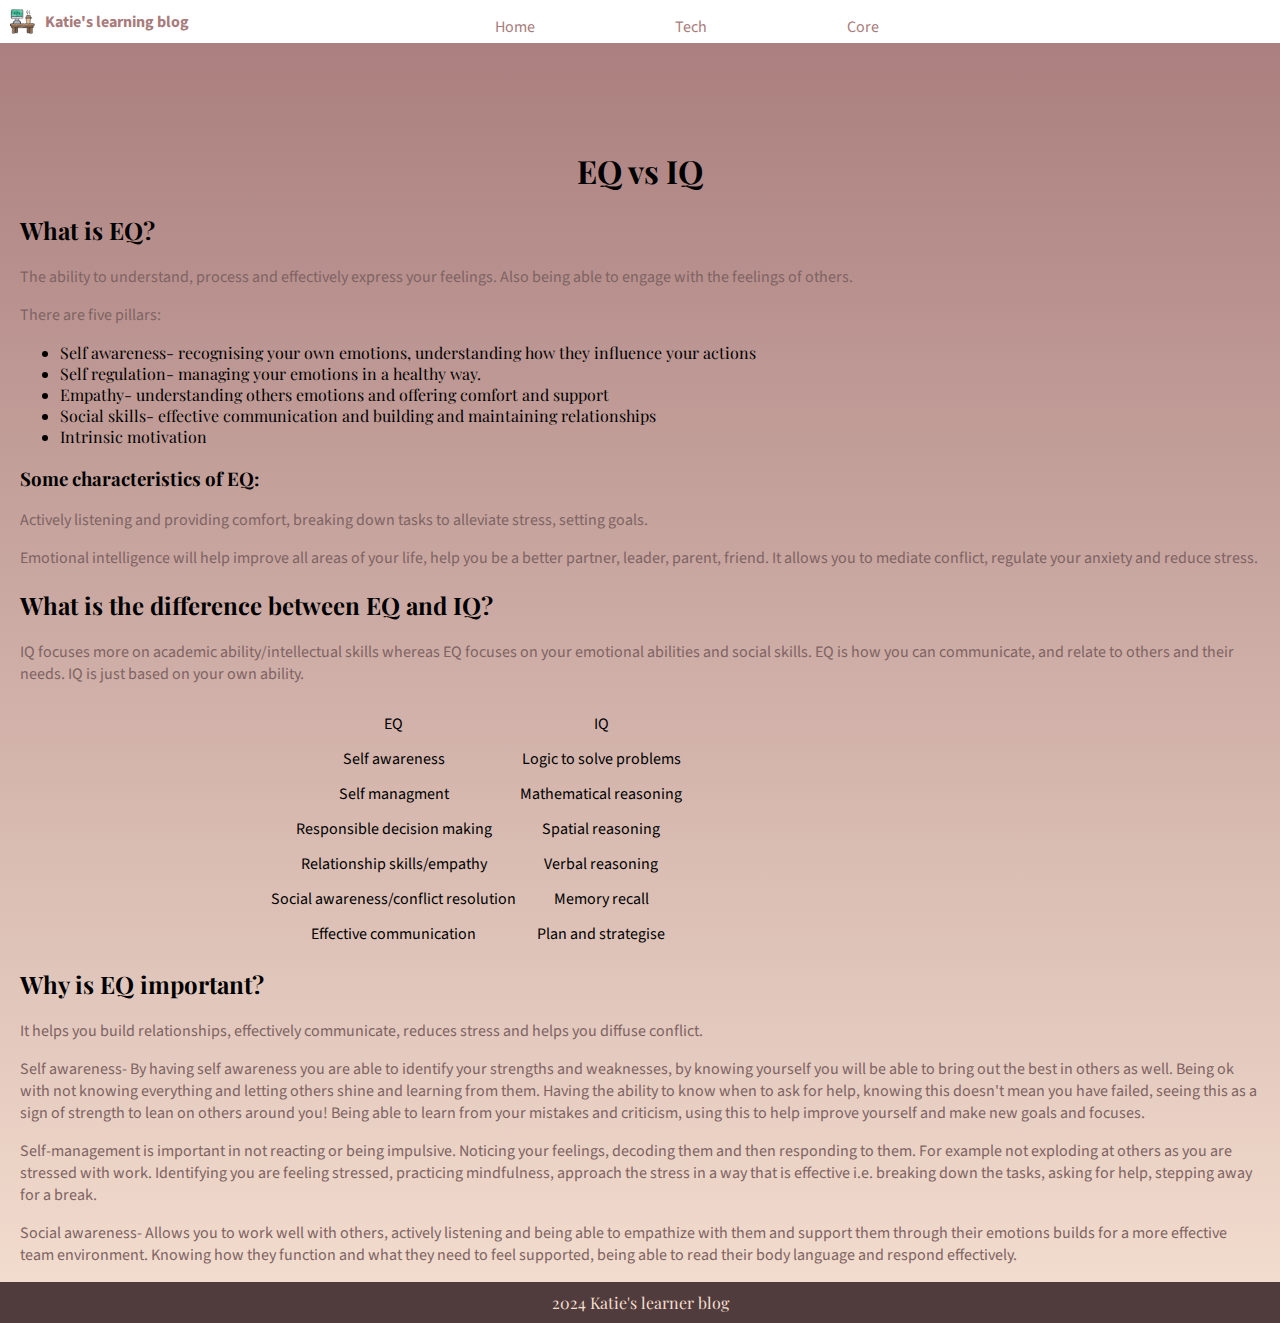
==== blog/emotional-intelligence.html @ 2c744a00 "Add javascript page link to pages" ====
<!DOCTYPE html>
<html lang="en">
  <head>
    <title>EQ vs IQ</title>
    <meta charset="UTF-8" />
    <meta name="viewport" content="width=device-width, initial-scale=1.0" />
    <link href="../styles/main.css" rel="stylesheet" type="text/css" />
    <link rel="preconnect" href="https://fonts.googleapis.com" />
    <link rel="preconnect" href="https://fonts.gstatic.com" crossorigin />
    <link
      href="https://fonts.googleapis.com/css2?family=Playfair+Display:ital,wght@1,500&family=Source+Sans+3&display=swap"
      rel="stylesheet"
    />
  </head>
  <body>
    <div class="wrapper">
      <header>
        <img
          src="../images/computer-desktop.png"
          alt="A desk with computer and coffee cup."
          id="header-img"
        />
        <h1>Katie's learning blog</h1>
        <nav>
          <div class="nav-container">
            <ul>
              <li><a href="../index.html">Home</a></li>
              <li>
                Tech
                <ul class="sub-nav">
                  <li>
                    <a href="html-css.html">Relative, Absolute and Fixed</a>
                  </li>
                  <li>
                    <a href="javascript-dom.html">JavaScript and DOM</a>
                  </li>
                </ul>
              </li>
              <li>
                Core
                <ul class="sub-nav">
                  <li>
                    <a href="identity-values.html">Idenitity and values</a>
                  </li>
                  <li>
                    <a href="te-houtaewa-template.html">Te-houtaewa</a>
                  </li>
                  <li>
                    <a href="learning-plan.html">Learning Plan</a>
                  </li>
                </ul>
              </li>
            </ul>
          </div>
        </nav>
      </header>
      <main>
        <h1>EQ vs IQ</h1>
        <h2>What is EQ?</h2>
        <p>The ability to understand, process and effectively express your feelings. Also being able to engage with the feelings of others. </p>
        <p>There are five pillars:</p>

          <ul>
          <li>Self awareness- recognising your own emotions, understanding how they influence your actions</li>
          <li>Self regulation- managing your emotions in a healthy way. </li>
          <li>Empathy- understanding others emotions and offering comfort and support</li>
          <li>Social skills- effective communication and building and maintaining relationships</li>
          <li>Intrinsic motivation</li>
        </ul>
         <h3> Some characteristics of EQ:</h3>
          
         <p> Actively listening and providing comfort, 
          breaking down tasks to alleviate stress, 
          setting goals. </p>
          
          <p>Emotional intelligence will help improve all areas of your life, help you be a better partner, leader, parent, friend. It allows you to mediate conflict, regulate your anxiety and reduce stress.</p>
        </p>
        <h2>What is the difference between EQ and IQ?</h2>

          <p>IQ focuses more on academic ability/intellectual skills whereas EQ focuses on your emotional abilities and social skills. EQ is how you can communicate, and relate to others and their needs. IQ is just based on your own ability. </p>
          <table class="eqtable"> 
            <tbody >
              <thead>
                <td>EQ</td>
                <td>IQ</td>
              </thead>
              <tr>
                <td>Self awareness</td>
                <td>Logic to solve problems</td>
              </tr>
              <tr>
                <td>Self managment </td>
                <td>Mathematical reasoning</td>
              </tr>
              <tr>
                <td>Responsible decision making</td>
                <td>Spatial reasoning</td>
              </tr>
              <tr>
                <td>Relationship skills/empathy</td>
                <td>Verbal reasoning</td>
              </tr>
              <tr>
                <td>Social awareness/conflict resolution</td>
                <td>Memory recall</td>
              </tr>
              <tr>
                <td>Effective communication</td>
                <td>Plan and strategise</td>
              </tr>
            </tbody>
          </table>
          <h2>Why is EQ important?</h2>

<p>It helps you build relationships, effectively communicate, reduces stress and helps you diffuse conflict. 

<p>  Self awareness-
By having self awareness you are able to identify your strengths and weaknesses, by knowing yourself you will be able to bring out the best in others as well. Being ok with not knowing everything and letting others shine and learning from them. Having the ability to know when to ask for help, knowing this doesn't mean you have failed, seeing this as a sign of strength to lean on others around you!
Being able to learn from your mistakes and criticism, using this to help improve yourself and make new goals and focuses. </p>




<p>Self-management is important in not reacting or being impulsive. Noticing your feelings, decoding them and then responding to them. For example not exploding at others as you are stressed with work. Identifying you are feeling stressed, practicing mindfulness, approach the stress in a way that is effective i.e. breaking down the tasks, asking for help, stepping away for a break. </p>


<p>Social awareness-
Allows you to work well with others, actively listening and being able to empathize with them and support them through their emotions builds for a more effective team environment. Knowing how they function and what they need to feel supported, being able to read their body language and respond effectively. </p>


          
      </main>
      <footer>2024 Katie's learner blog</footer>
    </div>
  </body>
</html>
---- styles/main.css ----
/* font-family: 'Playfair Display', serif;
font-family: 'Source Sans 3', sans-serif; 
*/

html,
body {
  font-family: 'Playfair Display', serif;
  height: 100%;
  margin: 0;
  padding: 0;
}

.wrapper {
  display: flex;
  flex-direction: column;
  min-height: 100vh;
  background: linear-gradient(#a87c7c, #f4dfd0);
  background-repeat: no-repeat;
}

main {
  margin: 0;
  padding-top: 10%;
  padding-bottom: 0;
  padding-left: 20px;
  padding-right: 20px;
  flex: 1;
}

p {
  font-family: 'Source Sans 3', sans-serif;
  color: #7e6363;
}
h1 {
  text-align: center;
}

header {
  margin: 0;
  padding: 0;
  display: flex;
  flex-wrap: wrap;
  flex-shrink: 0;
  justify-content: flex-start;
  align-items: center;
  /*background-color: 503C3C;*/
  background-color: white;
  z-index: 999;
  position: fixed;
  width: 100%;
}
#header-img {
  width: 25px;
  height: 25px;
  padding-right: 10px;
  padding-left: 10px;
}

header h1 {
  font-size: 1rem;
  color: #a87c7c;
  font-family: 'Source Sans 3', sans-serif;
  padding-right: 20%;
}

/* Resetting default list styles */
nav ul {
  margin: 0;
  padding: 0;
  list-style: none;
}

nav li {
  margin-right: 40px;
  font-family: 'Source Sans 3', sans-serif;
  float: left;
  position: relative; /* Important for positioning the sub-menu */
  cursor: pointer;
  color: #a87c7c;
}

nav li:hover {
  color: #503c3c;
}
.nav-container ul li {
  padding-left: 50px;
  padding-right: 50px;
  padding-top: 10px;
}
.nav-container ul li a {
  padding: 0;
}
nav a {
  color: #a87c7c;
  text-decoration: none;
  display: block; /* Ensure the whole area is clickable */
  padding: 10px; /* Add padding for better click area */
  background-color: white;
  width: 100%;
  box-sizing: border-box;
  white-space: nowrap;
}

nav a:hover {
  color: #503c3c;
}

/* Styling for the sub-navigation- li items */
.sub-nav {
  position: absolute;
  top: 100%; /* Position below the main navigation item */
  left: 0;
  background-color: white;

  height: auto;
  display: none; /* Hide the li */
}

/* how to make it show */
nav li:hover .sub-nav {
  display: block;
  opacity: 1;
}
.sub-nav li {
  display: block;
  width: 300px;
  position: relative;
  text-align: center;
  padding: 10px;
  background-color: white;
  box-sizing: border-box;
}

.date {
  text-align: center;
  color: #f4dfd0;
}
#intro-name {
  font-size: 4rem;
}

.main-intro-container {
  /*color: #7e6363;*/
  color: EDDBC7;
  text-align: center;
  margin: 0;
  padding: 0;
}
.main-intro-container h1 {
  margin-top: 0;
  padding-top: 16px;
}

.main-intro-container img {
  width: 200px;
  height: auto;
  padding-bottom: 20px;
}
.main-intro-container p {
  padding: 10px;
  font-size: 2rem;
}

.main-end-container {
  text-align: center;
  padding: 20px;
}
.main-end-container p {
  margin-bottom: 0;
}
.research-h2 {
  text-align: center;
}
#relative-1 {
  width: 200px;
  height: 100px;
  background-color: #503c3c;
}
#relative-2 {
  position: relative;
  top: 30px;
  left: 100px;

  width: 200px;
  height: 100px;
  background-color: #503c3c;
}
.relative {
  margin-top: 50px;
}
.relative img {
  position: relative;
  left: 100px;
}
.absolute h2 {
  margin-top: 50px;
}
#absolute-1 {
  width: 200px;
  height: 100px;
  background-color: #503c3c;
}
.relative-div {
  position: relative;
  height: 200px;
  width: 100%;
  border-color: #503c3c;
  border-width: 5px;
  border-style: solid;
}

#absolute-2 {
  width: 200px;
  height: 100px;
  background-color: #503c3c;
  position: absolute;
  right: 100px;
  bottom: 25px;
}

#fixed {
  width: 200px;
  height: 100px;
}
#fixed img {
  position: fixed;
  right: 50px;
  top: 50px;
  width: 50px;
  height: 50px;
}

.eqtable {
  font-family: 'Source Sans 3', sans-serif;
  text-align: center;
  margin-left: 20%;
  margin-right: 20%;
}
.eqtable td {
  padding-top: 10px;
}
footer {
  background-color: #503c3c;
  padding: 10px;
  color: #f4dfd0;
  text-align: center;
}
@media screen and (max-width: 600px) {
  main {
    margin-top: 100px;
  }
  #fixed img {
    top: 150px;
    right: 0px;
  }
}
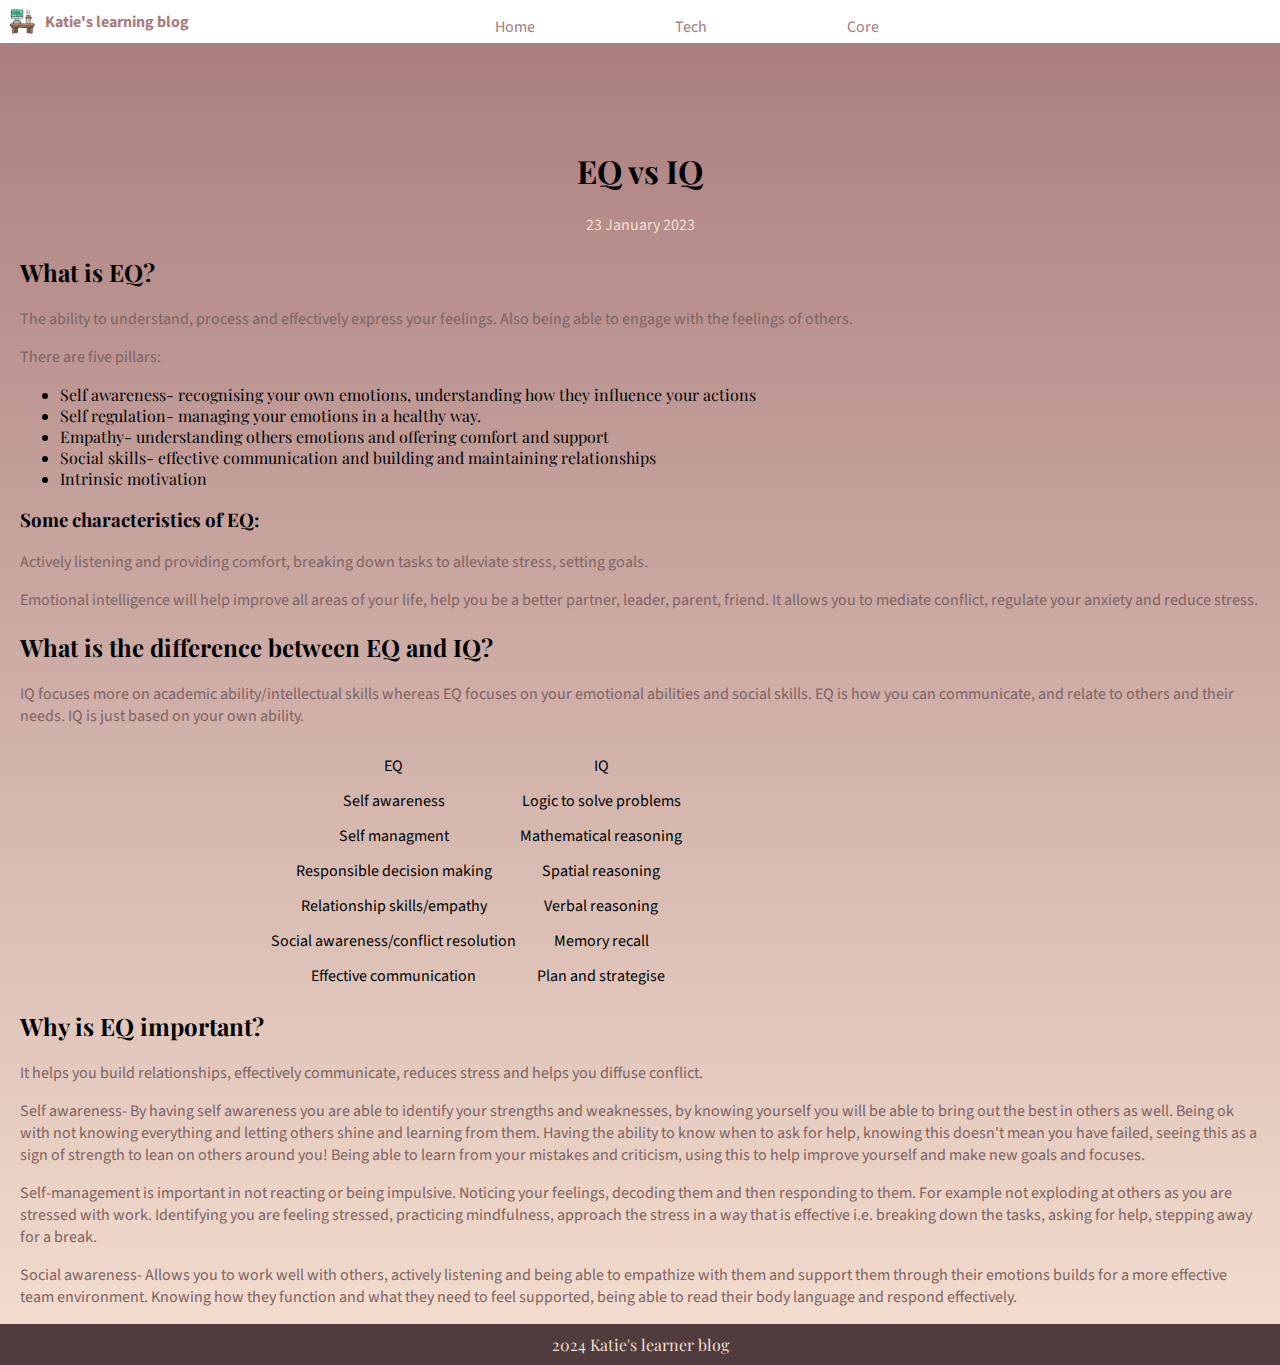
==== commit a3f27345: "add date p" ====
--- a/blog/emotional-intelligence.html
+++ b/blog/emotional-intelligence.html
@@ -56,6 +56,7 @@
       </header>
       <main>
         <h1>EQ vs IQ</h1>
+        <p class="date">23 January 2023</p>
         <h2>What is EQ?</h2>
         <p>The ability to understand, process and effectively express your feelings. Also being able to engage with the feelings of others. </p>
         <p>There are five pillars:</p>
--- a/styles/main.css
+++ b/styles/main.css
@@ -239,11 +239,46 @@
 .eqtable td {
   padding-top: 10px;
 }
+
+#controlFlow {
+  font-family: 'Source Sans 3', sans-serif;
+}
 footer {
   background-color: #503c3c;
   padding: 10px;
   color: #f4dfd0;
   text-align: center;
+}
+#girl {
+  display: flex;
+  justify-content: center;
+}
+#girl img {
+  width: 150px;
+  height: 300px;
+  border-radius: 20%;
+  border-color: black;
+  border-style: solid;
+}
+#girl figcaption {
+  text-align: center;
+}
+#sandwich {
+  text-align: center;
+}
+#sandwich img {
+  width: 200px;
+}
+figcaption {
+  font-family: 'Source Sans 3', sans-serif;
+  font-size: 12px;
+}
+#domStructure {
+  text-align: center;
+}
+#domStructure img {
+  border-radius: 20%;
+  border-style: solid;
 }
 @media screen and (max-width: 600px) {
   main {
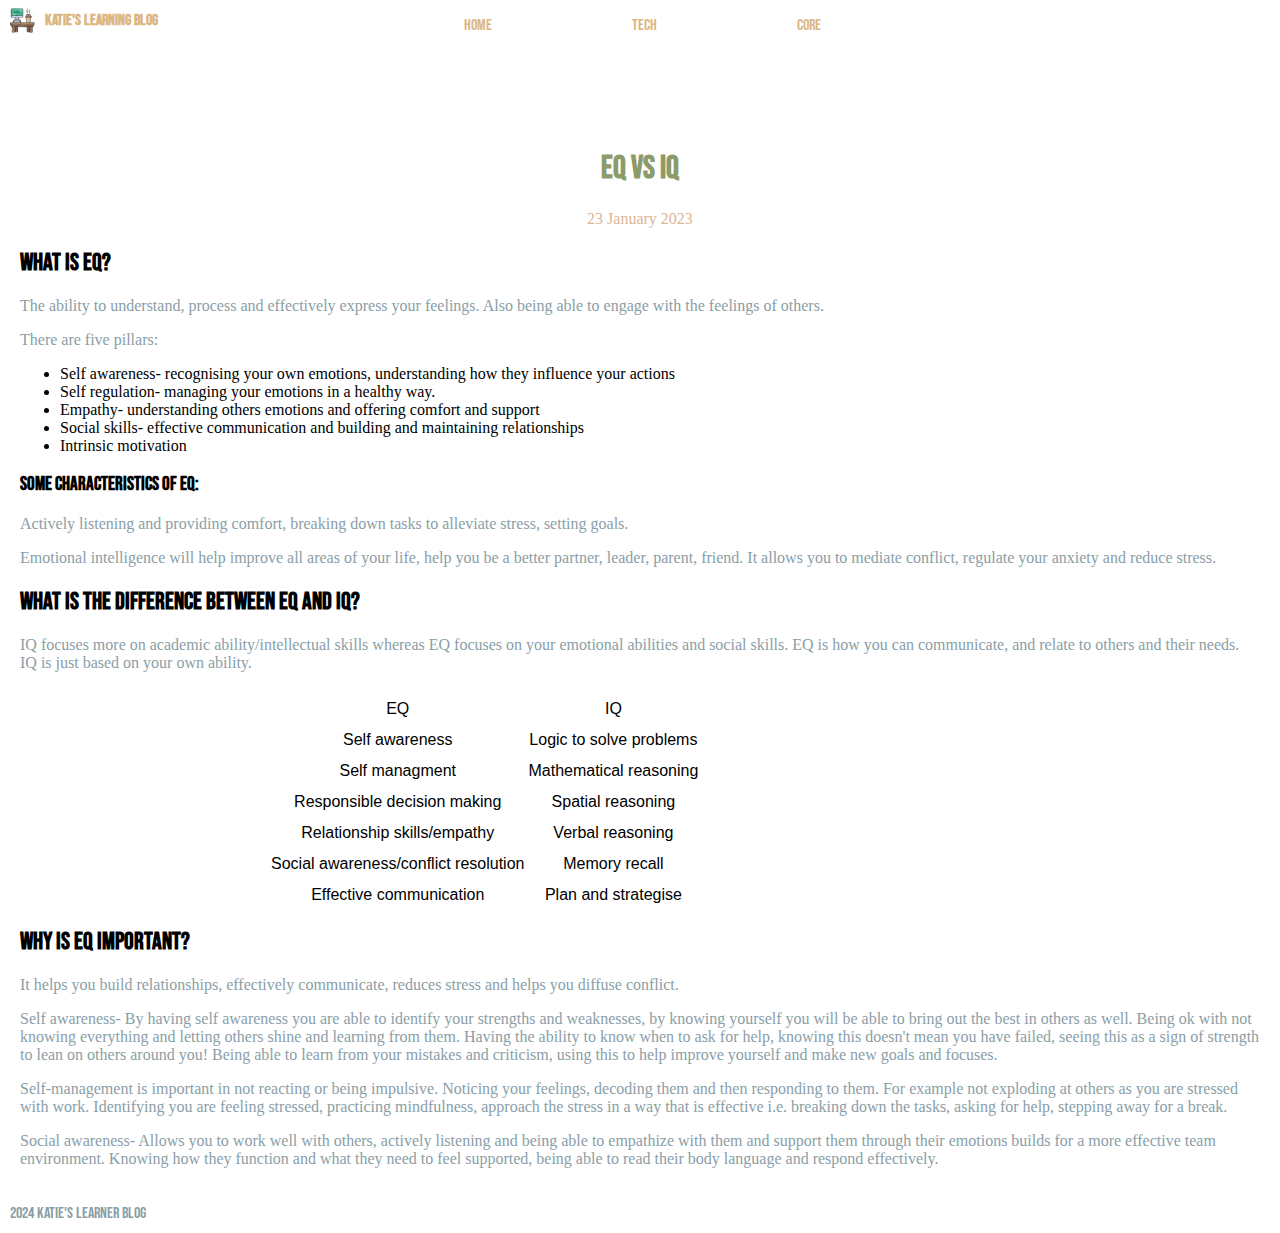
==== commit ce4baf2e: "update font links" ====
--- a/blog/emotional-intelligence.html
+++ b/blog/emotional-intelligence.html
@@ -8,7 +8,7 @@
     <link rel="preconnect" href="https://fonts.googleapis.com" />
     <link rel="preconnect" href="https://fonts.gstatic.com" crossorigin />
     <link
-      href="https://fonts.googleapis.com/css2?family=Playfair+Display:ital,wght@1,500&family=Source+Sans+3&display=swap"
+      href="https://fonts.googleapis.com/css2?family=Bebas+Neue&family=Old+Standard+TT&display=swap"
       rel="stylesheet"
     />
   </head>
--- a/styles/main.css
+++ b/styles/main.css
@@ -1,10 +1,10 @@
-/* font-family: 'Playfair Display', serif;
-font-family: 'Source Sans 3', sans-serif; 
+/* font-family: 'Bebas Neue', sans-serif;
+font-family: 'Old Standard TT', serif;
 */
 
 html,
 body {
-  font-family: 'Playfair Display', serif;
+  font-family: 'Bebas Neue', sans-serif;
   height: 100%;
   margin: 0;
   padding: 0;
@@ -14,8 +14,7 @@
   display: flex;
   flex-direction: column;
   min-height: 100vh;
-  background: linear-gradient(#a87c7c, #f4dfd0);
-  background-repeat: no-repeat;
+  background-color: #E8DFEO;
 }
 
 main {
@@ -28,11 +27,16 @@
 }
 
 p {
-  font-family: 'Source Sans 3', sans-serif;
-  color: #7e6363;
+  font-family: 'Old Standard TT', serif;
+  color: #8a9ea7;
+}
+
+li {
+  font-family: 'Old Standard TT', serif;
 }
 h1 {
   text-align: center;
+  color: #8d9b6a;
 }
 
 header {
@@ -58,8 +62,8 @@
 
 header h1 {
   font-size: 1rem;
-  color: #a87c7c;
-  font-family: 'Source Sans 3', sans-serif;
+  color: #dab682;
+  font-family: 'Bebas Neue', sans-serif;
   padding-right: 20%;
 }
 
@@ -72,11 +76,11 @@
 
 nav li {
   margin-right: 40px;
-  font-family: 'Source Sans 3', sans-serif;
+  font-family: 'Bebas Neue', sans-serif;
   float: left;
   position: relative; /* Important for positioning the sub-menu */
   cursor: pointer;
-  color: #a87c7c;
+  color: #dab682;
 }
 
 nav li:hover {
@@ -91,7 +95,7 @@
   padding: 0;
 }
 nav a {
-  color: #a87c7c;
+  color: #dab682;
   text-decoration: none;
   display: block; /* Ensure the whole area is clickable */
   padding: 10px; /* Add padding for better click area */
@@ -133,7 +137,7 @@
 
 .date {
   text-align: center;
-  color: #f4dfd0;
+  color: #dab692;
 }
 #intro-name {
   font-size: 4rem;
@@ -141,7 +145,7 @@
 
 .main-intro-container {
   /*color: #7e6363;*/
-  color: EDDBC7;
+  color: #7a77b9;
   text-align: center;
   margin: 0;
   padding: 0;
@@ -158,7 +162,6 @@
 }
 .main-intro-container p {
   padding: 10px;
-  font-size: 2rem;
 }
 
 .main-end-container {
@@ -167,6 +170,7 @@
 }
 .main-end-container p {
   margin-bottom: 0;
+  color: #8a9ea7;
 }
 .research-h2 {
   text-align: center;
@@ -243,18 +247,24 @@
 #controlFlow {
   font-family: 'Source Sans 3', sans-serif;
 }
+#controlFlow li {
+  list-style: none;
+  padding-top: 2%;
+  color: #7e6363;
+}
 footer {
-  background-color: #503c3c;
   padding: 10px;
-  color: #f4dfd0;
-  text-align: center;
+  margin-top: 10px;
+  color: #8a9ea7;
+  text-align: left;
 }
 #girl {
   display: flex;
   justify-content: center;
+  flex-wrap: wrap;
 }
 #girl img {
-  width: 150px;
+  width: 100%;
   height: 300px;
   border-radius: 20%;
   border-color: black;
@@ -279,6 +289,10 @@
 #domStructure img {
   border-radius: 20%;
   border-style: solid;
+}
+
+.centerPage {
+  text-align: center;
 }
 @media screen and (max-width: 600px) {
   main {
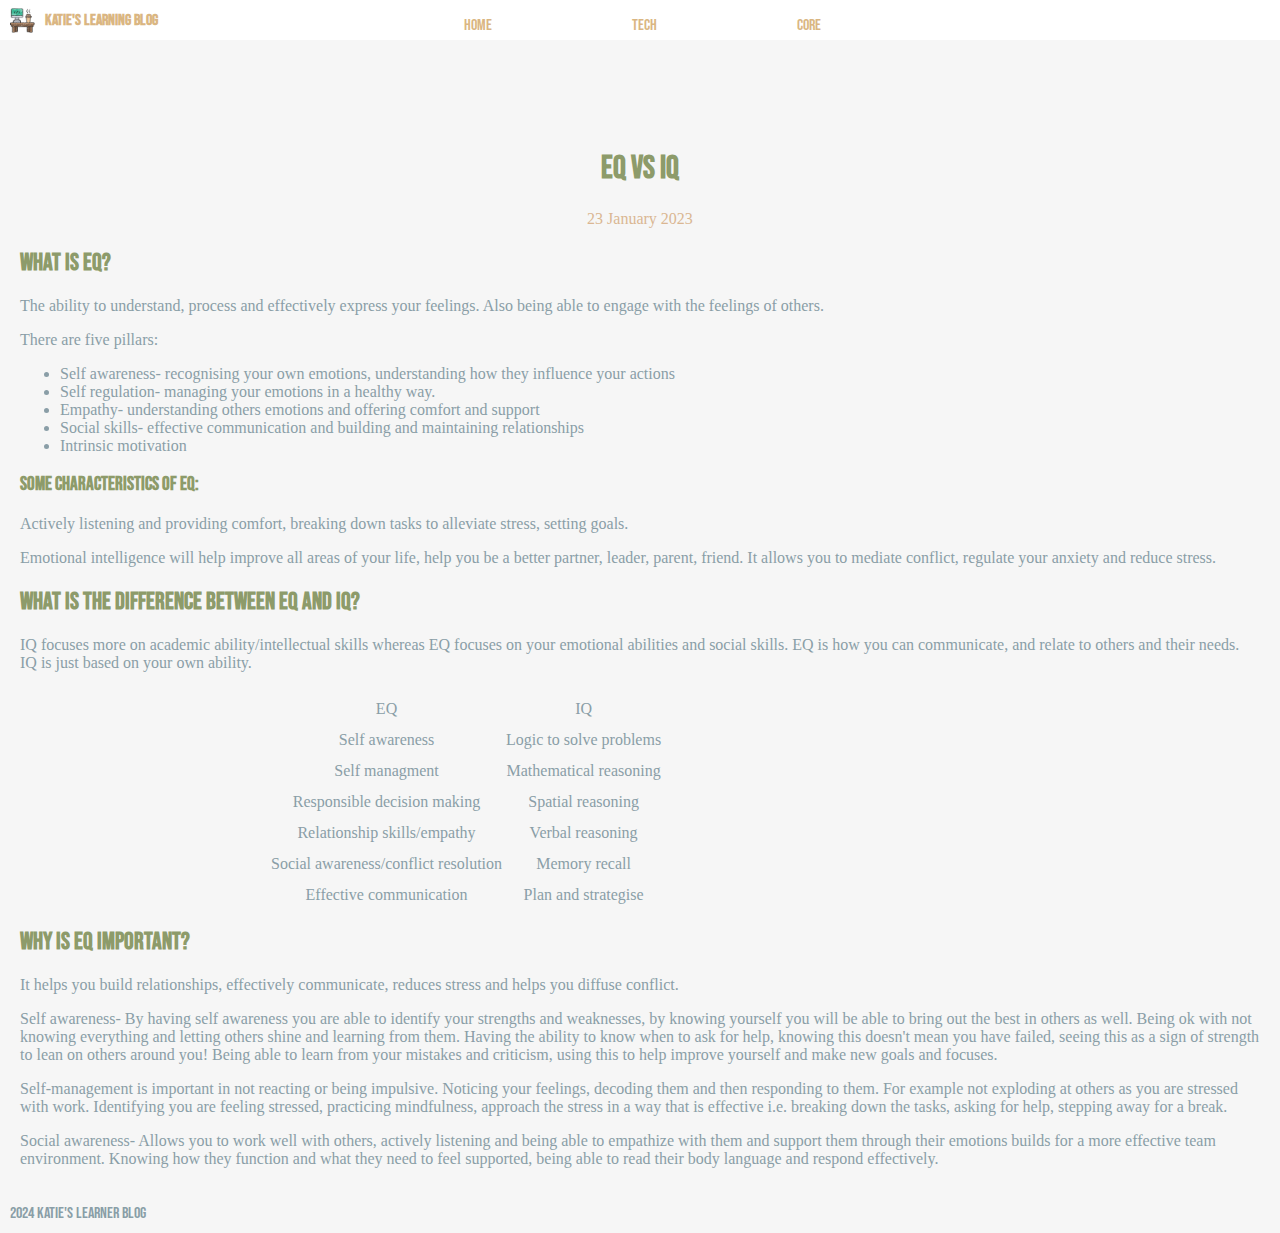
==== commit de3e3a41: "add link to nav bar" ====
--- a/blog/emotional-intelligence.html
+++ b/blog/emotional-intelligence.html
@@ -47,6 +47,9 @@
                   </li>
                   <li>
                     <a href="learning-plan.html">Learning Plan</a>
+                  </li>
+                  <li>
+                    <a href="neuroplasticity.html">Neuroplasticity and Growth Mindset</a>
                   </li>
                 </ul>
               </li>
--- a/styles/main.css
+++ b/styles/main.css
@@ -14,7 +14,7 @@
   display: flex;
   flex-direction: column;
   min-height: 100vh;
-  background-color: #E8DFEO;
+  background-color: #f6f6f6;
 }
 
 main {
@@ -33,9 +33,19 @@
 
 li {
   font-family: 'Old Standard TT', serif;
+  color: #8a9ea7;
 }
 h1 {
   text-align: center;
+  color: #8d9b6a;
+}
+h2 {
+  color: #8d9b6a;
+}
+h3 {
+  color: #8d9b6a;
+}
+h4 {
   color: #8d9b6a;
 }
 
@@ -178,7 +188,7 @@
 #relative-1 {
   width: 200px;
   height: 100px;
-  background-color: #503c3c;
+  background-color: #8a9ea7;
 }
 #relative-2 {
   position: relative;
@@ -187,7 +197,7 @@
 
   width: 200px;
   height: 100px;
-  background-color: #503c3c;
+  background-color: #8a9ea7;
 }
 .relative {
   margin-top: 50px;
@@ -202,13 +212,13 @@
 #absolute-1 {
   width: 200px;
   height: 100px;
-  background-color: #503c3c;
+  background-color: #8a9ea7;
 }
 .relative-div {
   position: relative;
   height: 200px;
   width: 100%;
-  border-color: #503c3c;
+  border-color: #8a9ea7;
   border-width: 5px;
   border-style: solid;
 }
@@ -216,7 +226,7 @@
 #absolute-2 {
   width: 200px;
   height: 100px;
-  background-color: #503c3c;
+  background-color: #8a9ea7;
   position: absolute;
   right: 100px;
   bottom: 25px;
@@ -235,22 +245,22 @@
 }
 
 .eqtable {
-  font-family: 'Source Sans 3', sans-serif;
+  font-family: 'Old Standard TT', serif;
   text-align: center;
   margin-left: 20%;
   margin-right: 20%;
+  color: #8a9ea7;
 }
 .eqtable td {
   padding-top: 10px;
 }
 
 #controlFlow {
-  font-family: 'Source Sans 3', sans-serif;
+  font-family: 'Old Standard TT', serif;
 }
 #controlFlow li {
   list-style: none;
   padding-top: 2%;
-  color: #7e6363;
 }
 footer {
   padding: 10px;
@@ -280,7 +290,7 @@
   width: 200px;
 }
 figcaption {
-  font-family: 'Source Sans 3', sans-serif;
+  font-family: 'Old Standard TT', serif;
   font-size: 12px;
 }
 #domStructure {
@@ -293,6 +303,27 @@
 
 .centerPage {
   text-align: center;
+}
+
+.growth a {
+  display: block;
+  text-align: center;
+  margin-top: 10%;
+  color: #8a9ea7;
+}
+
+.growth a:hover {
+  color: #8d9b6a;
+}
+#growthBrain {
+  display: flex;
+  justify-content: center;
+}
+
+#growthBrain img {
+  width: 50%;
+  align-items: center;
+  margin-top: 10%;
 }
 @media screen and (max-width: 600px) {
   main {
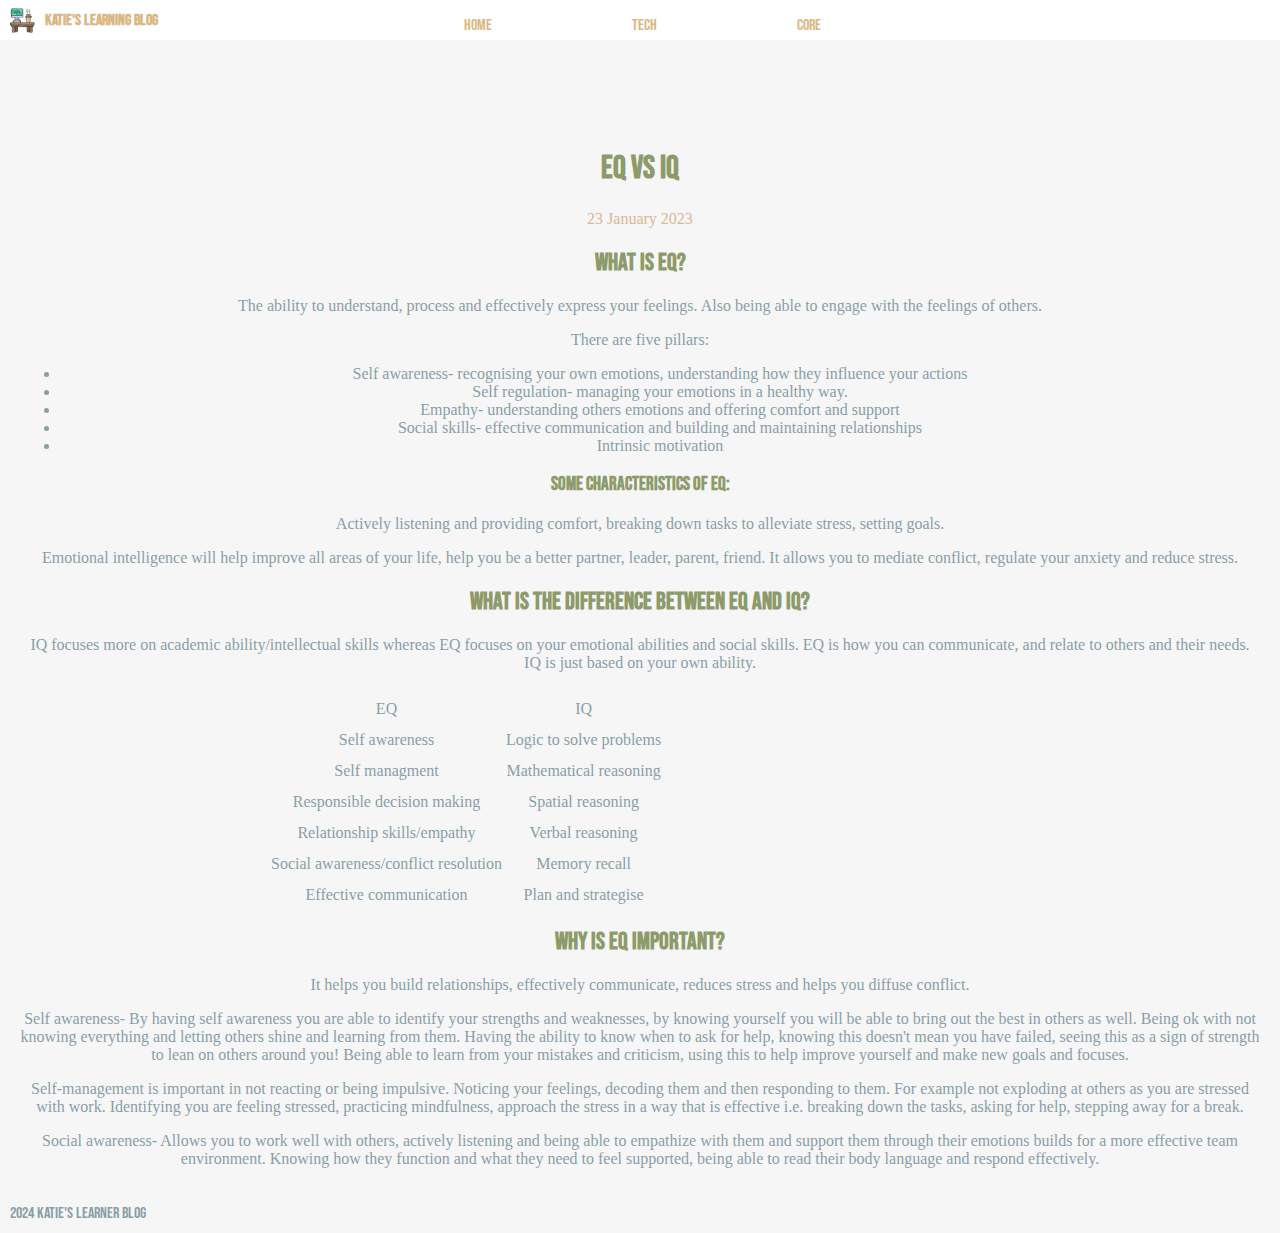
==== commit 957c7016: "add problemsolving linkk to nav" ====
--- a/blog/emotional-intelligence.html
+++ b/blog/emotional-intelligence.html
@@ -33,6 +33,9 @@
                   </li>
                   <li>
                     <a href="javascript-dom.html">JavaScript and DOM</a>
+                  </li>
+                  <li>
+                    <a href="./problem-solving.html">Problem Solving</a>
                   </li>
                 </ul>
               </li>
--- a/styles/main.css
+++ b/styles/main.css
@@ -15,6 +15,7 @@
   flex-direction: column;
   min-height: 100vh;
   background-color: #f6f6f6;
+  text-align: center;
 }
 
 main {
@@ -46,6 +47,9 @@
   color: #8d9b6a;
 }
 h4 {
+  color: #8d9b6a;
+}
+h5 {
   color: #8d9b6a;
 }
 
@@ -301,10 +305,6 @@
   border-style: solid;
 }
 
-.centerPage {
-  text-align: center;
-}
-
 .growth a {
   display: block;
   text-align: center;
@@ -324,6 +324,12 @@
   width: 50%;
   align-items: center;
   margin-top: 10%;
+}
+.problem {
+  display: flex;
+  flex-wrap: wrap;
+  justify-content: space-around;
+  align-items: center;
 }
 @media screen and (max-width: 600px) {
   main {
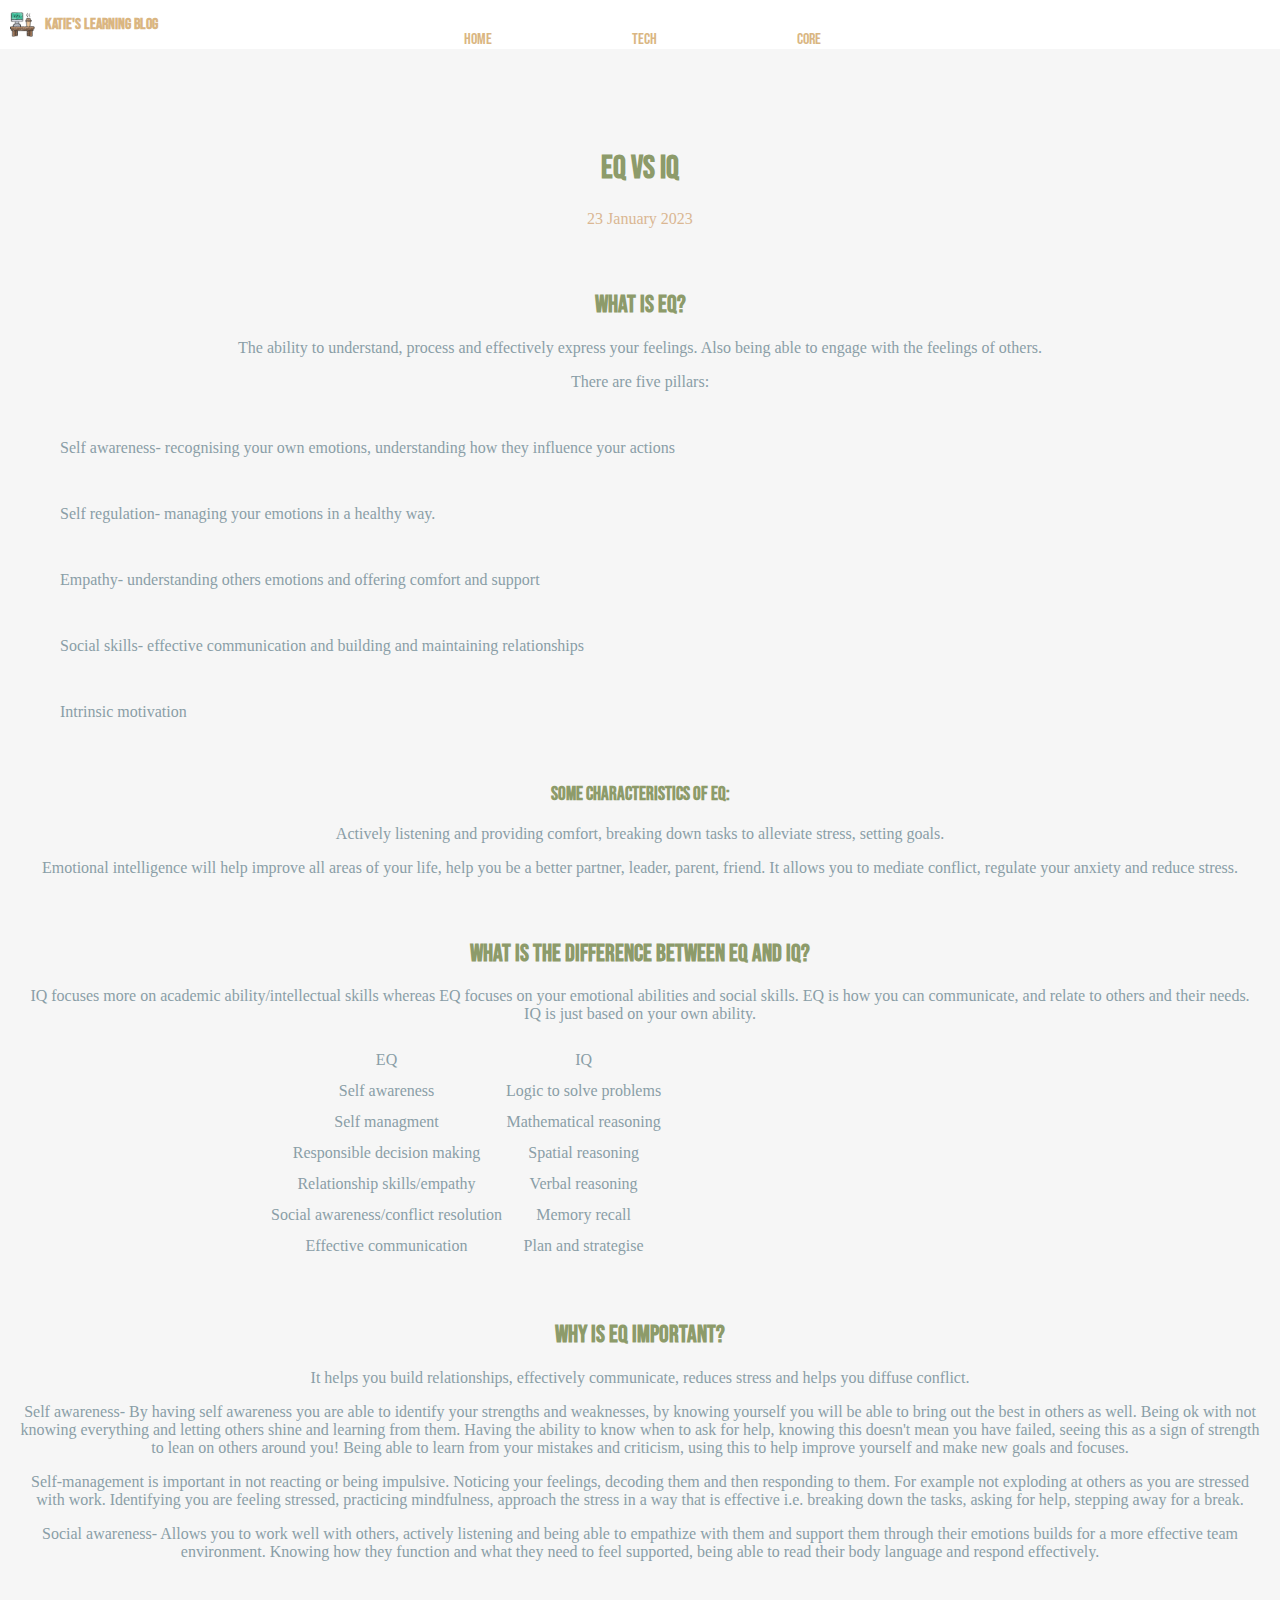
==== commit 2c20da59: "updated nav bar link" ====
--- a/blog/emotional-intelligence.html
+++ b/blog/emotional-intelligence.html
@@ -35,7 +35,7 @@
                     <a href="javascript-dom.html">JavaScript and DOM</a>
                   </li>
                   <li>
-                    <a href="./problem-solving.html">Problem Solving</a>
+                    <a href="problem-solving.html">Problem Solving</a>
                   </li>
                 </ul>
               </li>
@@ -53,6 +53,12 @@
                   </li>
                   <li>
                     <a href="neuroplasticity.html">Neuroplasticity and Growth Mindset</a>
+                  </li>
+                  <li>
+                    <a href="te-whare-tapa-wha.html">Te Whare Tapa Wha</a>
+                  </li>
+                  <li>
+                    <a href="foundations-reflection.html">Foundations Reflection</a>
                   </li>
                 </ul>
               </li>
--- a/styles/main.css
+++ b/styles/main.css
@@ -35,6 +35,9 @@
 li {
   font-family: 'Old Standard TT', serif;
   color: #8a9ea7;
+  list-style: none;
+  margin-top: 4%;
+  text-align: start;
 }
 h1 {
   text-align: center;
@@ -42,12 +45,15 @@
 }
 h2 {
   color: #8d9b6a;
+  margin-top: 5%;
 }
 h3 {
   color: #8d9b6a;
+  margin-top: 5%;
 }
 h4 {
   color: #8d9b6a;
+  margin-top: 5%;
 }
 h5 {
   color: #8d9b6a;
@@ -331,6 +337,9 @@
   justify-content: space-around;
   align-items: center;
 }
+#whare {
+  width: 100%;
+}
 @media screen and (max-width: 600px) {
   main {
     margin-top: 100px;
